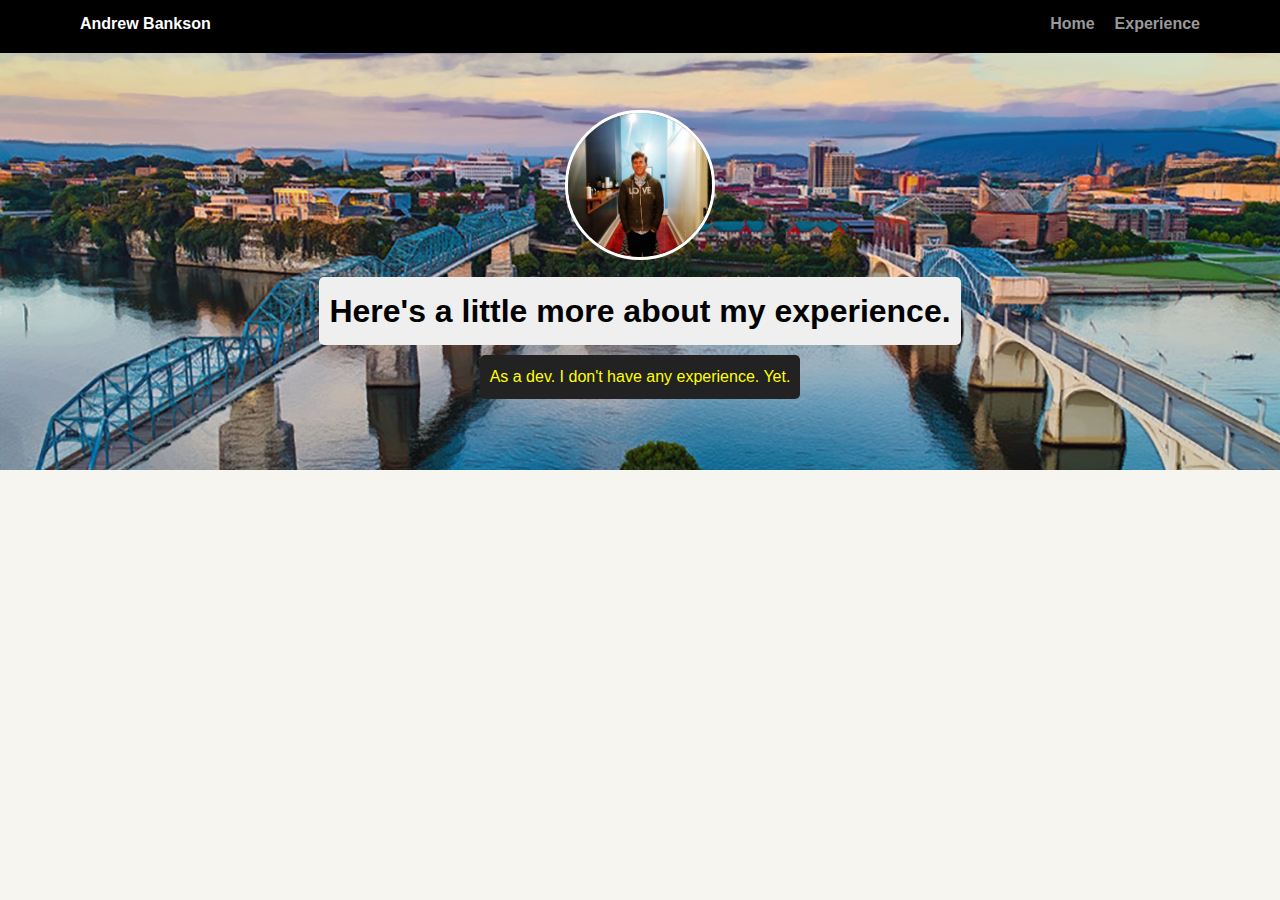
==== experience.html @ 60e59140 "Added project starter files" ====
<!DOCTYPE html>
<html lang="en">
<head>
    <meta charset="UTF-8">
    <meta name="viewport" content="width=device-width, initial-scale=1.0">
    <meta http-equiv="X-UA-Compatible" content="ie=edge">
    <link rel="stylesheet" href="styles.css">
    <title>My Experience</title>
</head>
<body>

    <div class="main-nav">
        <ul class="nav">
            <li class="name">Andrew Bankson</li>
            <li><a href="index.html">Home</a></li>
            <li><a href="experience.html">Experience</a></li>
        </ul>
    </div>

    <header>
        <img src="images/love-hoodie.jpg" alt="Picture of Andrew" class="profile-image">
        <h1 class="tag name">Here's a little more about my experience.</h1>
        <p class="tag location">As a dev. I don't have any experience. Yet.</p>
    </header>
    
</body>
</html>
---- styles.css ----
/* Global Layout Set-up */
* { 
  box-sizing: border-box;
}
  
body {
  margin: 0;
  padding: 0;
  text-align: center;
  font-family: 'Roboto', sans-serif;
  color: #222;
  background: #f7f5f0;
}
/* Link Styles */

a {
  text-decoration: none;
  color: #999;
}
a:hover {
  color: #6633ff;
}

/* Section Styles */

.main-nav {
  width: 100%;
  background: black;
  min-height: 30px;
  padding: 10px;
  position: fixed;
  text-align: center;
}
.nav {
  display: flex;
  justify-content: space-around;
  font-weight: 700;
  list-style-type: none;
  margin: 0 auto;
  padding: 0;
}

.nav .name {
    display: block;
    margin-right: auto;
    color: white;
}
.nav li {
  padding: 5px 10px 10px 10px;
}
.nav a {
  transition: all .5s;
}
.nav a:hover {
  color: white
}

header {
  text-align: center;
  background: url('images/chattanooga.png') no-repeat top center ;
  background-size: cover;
  overflow: hidden;
  padding-top: 60px;
}
header {
  line-height: 1.5;
}
header .profile-image {
  margin-top: 50px;
  width: 150px;
  height: 150px;
  border-radius: 50%;
  border: 3px solid white;
  transition: all .5s;
}
header .profile-image:hover {
  transform: scale(1.2) rotate(5deg);
}
.tag {
  background-color: #efefef;
  color: black;
  padding: 10px;
  border-radius: 5px;
  display: table;
  margin: 10px auto;
} 
.location {
  background-color: #222;
  color: yellow;
}
.card {
  margin: 30px;
  padding: 20px 40px 40px;
  max-width: 500px;
  text-align: left;
  background: #fff;
  border-bottom: 4px solid #ccc;
  border-radius: 6px;
  transition: all .5s;
}
.card:hover {
  border-color: #ff99ff;
}

ul.skills {
  padding: 0;
  text-align: center;
}

.skills li {
  border-radius: 6px;
  display: inline-block;
  background: #ff9904;
  color: white;
  padding: 5px 10px;
  margin: 2px;
}

.skills li:nth-child(odd) {
  background: #0399ff;
}

footer {
  width: 100%;
  min-height: 30px;
  padding: 20px 0 40px 20px;
}

footer .copyright {
  top: -8px;
  font-size: .75em;
}

footer ul {
  list-style-type: none;
  margin: 0;
  padding: 0;
}

footer ul li {
  display: inline-block;
}

a.social {
  display: inline-block;
  text-indent: -9999px;
  margin-left: 5px;
  width: 30px;
  height: 30px;
  background-size: 30px 30px;
  opacity: .4;
  transition: all .5s;
}
a.twitter {
  background-image: url(images/twitter.svg);
}
a.linkedin {
  background-image: url(images/linkedin.svg);
}
a.github {
  background-image: url(images/github.svg);
}
a.social:hover {
  opacity: 1;
}
.clearfix {
  clear: both;
}

/* Styles for larger screens */
@media screen and (min-width: 720px) {
  
  .flex {
      display: -ms-flexbox;      /* TWEENER - IE 10 */
      display: flex; 
      max-width: 1200px;
      -ms-flex-pack: distribute;
      justify-content: space-around;
      margin: 0 auto;
  }

  header {
    min-height: 470px;
  }

  .nav {
    max-width: 1200px;
    padding: 0 30px;
  }


  main {
    padding-top: 20px;
  }

  main p {
    line-height: 1.6em;
  }

  footer {
    font-size: 1.3em;
    max-width: 1200px;
    margin: 40px auto;
  }

}
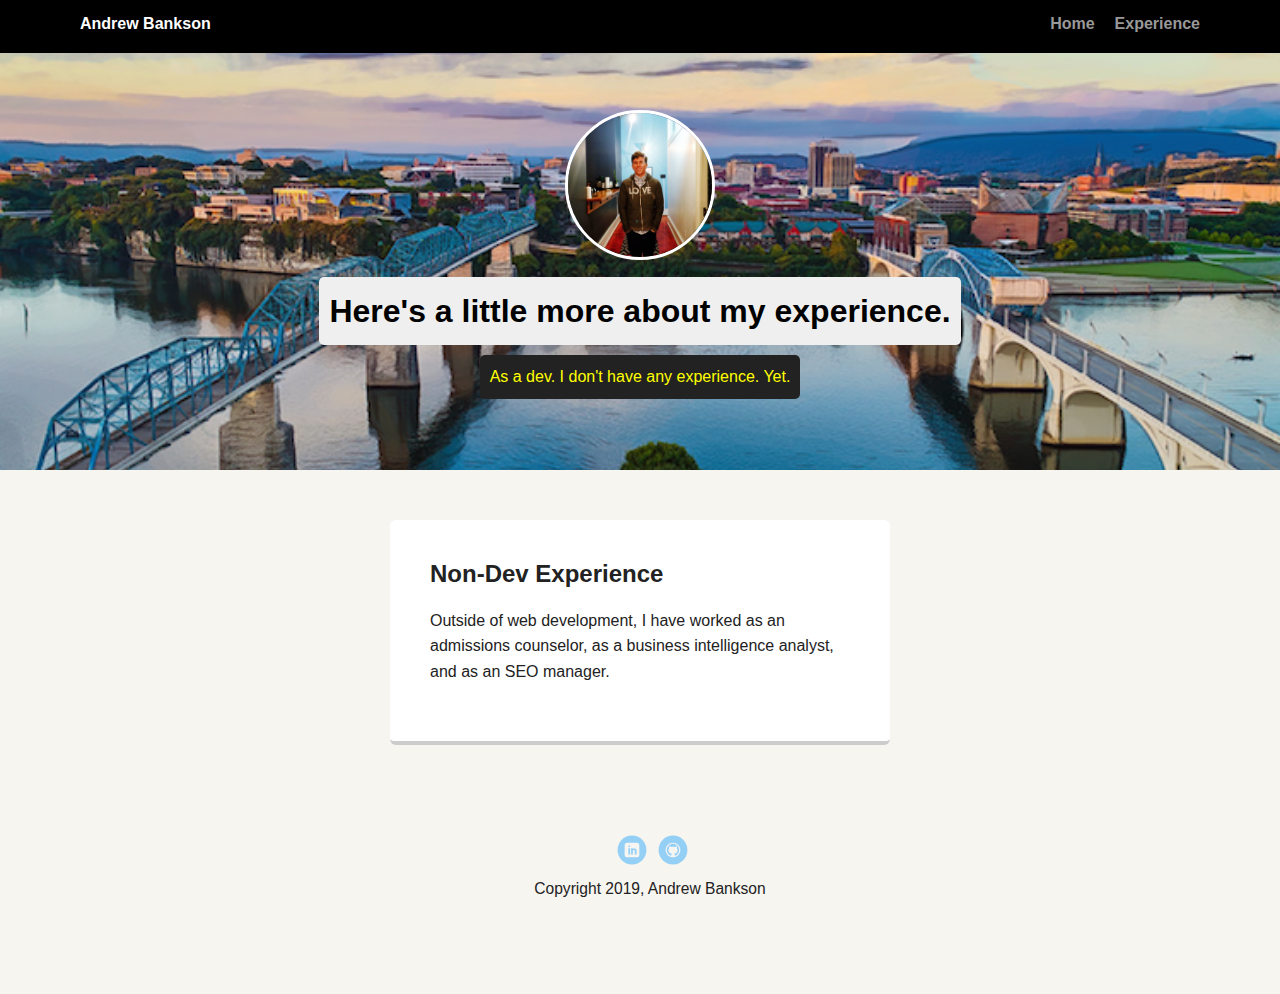
==== commit 5c9178a3: "Finishing tweaks for project 1" ====
--- a/experience.html
+++ b/experience.html
@@ -22,6 +22,21 @@
         <h1 class="tag name">Here's a little more about my experience.</h1>
         <p class="tag location">As a dev. I don't have any experience. Yet.</p>
     </header>
+
+    <main class="flex">
+        <div class="card">
+          <h2>Non-Dev Experience</h2>
+          <p>Outside of web development, I have worked as an admissions counselor, as a business intelligence analyst, and as an SEO manager.</p>
+        </div> 
+    </main>
+    
+    <footer>
+        <ul>
+          <li><a href="https://www.linkedin.com/in/andrew-bankson-97645597/" class="social linkedin">LinkedIn</a></li>
+          <li><a href="https://github.com/apbankson" class="social github">Github</a></li>
+        </ul>
+        <p class="copyright">Copyright 2019, Andrew Bankson</p>
+      </footer>
     
 </body>
 </html>